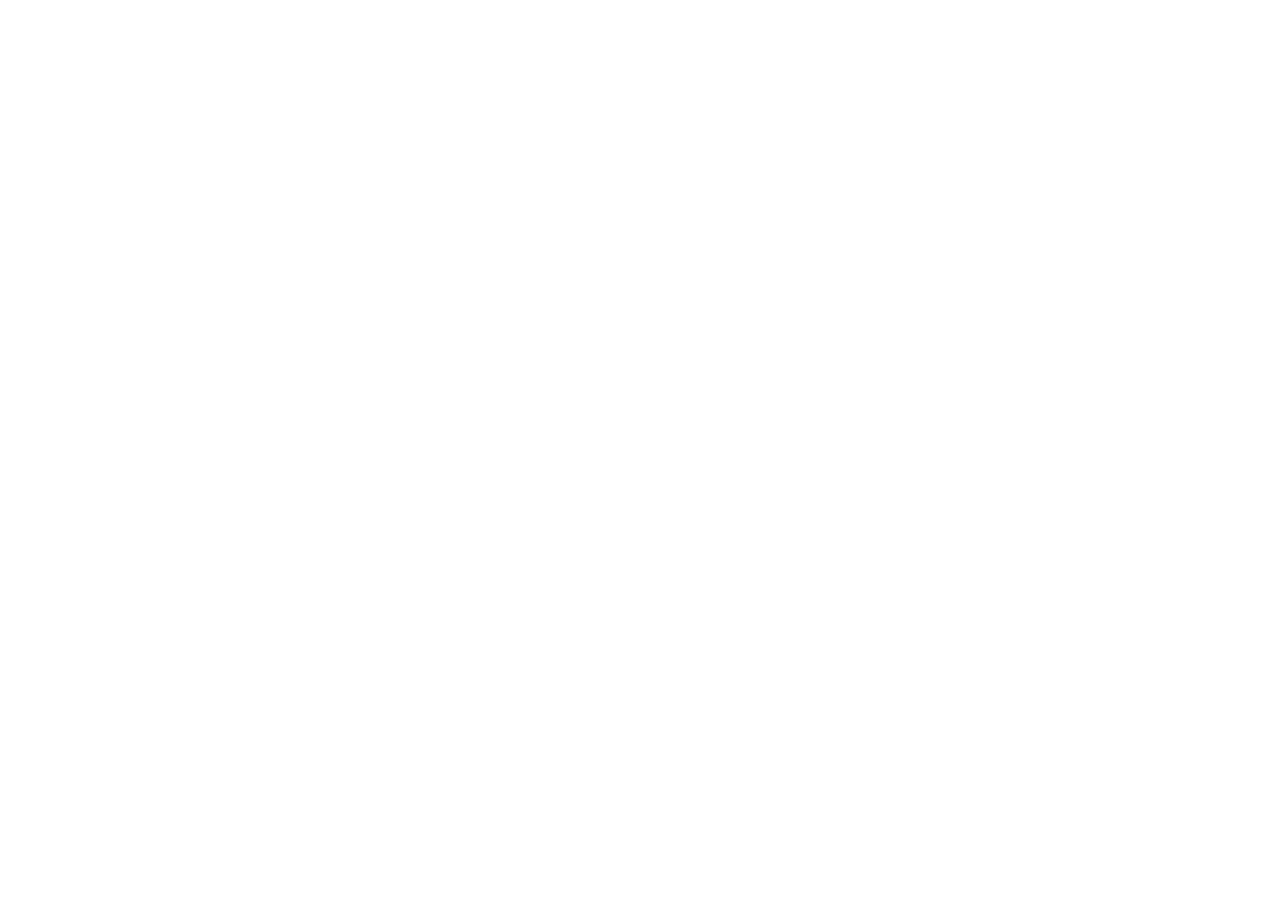
==== SomeBeerApp/index.html @ 3b5b97d8 "add SomeBeerApp" ====
<!doctype html><html lang="en"><head><meta charset="utf-8"/><link rel="shortcut icon" href="/favicon.ico"/><meta name="viewport" content="width=device-width,initial-scale=1"/><meta name="theme-color" content="#000000"/><meta name="description" content="The best choice in Europe! Buy the best craft beers online : American Beers, India Pale Ale, Imperial Stout, Trappist, Lambic."/><meta name="keywords" content="online beer shop,belgian beers,craft beer,american beer,buy craft beer online,buy american beer online,beer shop,buy belgian beers online,buy american beers online,buy craft beer online,trappist,beer online,ipa,craft beer online,beer glasses,beer gift"/><meta name="author" content="Klinovitsky Aleksey"/><title>Some Beer Shop</title><link href="/static/css/main.a53e02bb.chunk.css" rel="stylesheet"></head><body><noscript>You need to enable JavaScript to run this app.</noscript><div id="root"></div><script>!function(l){function e(e){for(var r,t,n=e[0],o=e[1],u=e[2],f=0,i=[];f<n.length;f++)t=n[f],p[t]&&i.push(p[t][0]),p[t]=0;for(r in o)Object.prototype.hasOwnProperty.call(o,r)&&(l[r]=o[r]);for(s&&s(e);i.length;)i.shift()();return c.push.apply(c,u||[]),a()}function a(){for(var e,r=0;r<c.length;r++){for(var t=c[r],n=!0,o=1;o<t.length;o++){var u=t[o];0!==p[u]&&(n=!1)}n&&(c.splice(r--,1),e=f(f.s=t[0]))}return e}var t={},p={1:0},c=[];function f(e){if(t[e])return t[e].exports;var r=t[e]={i:e,l:!1,exports:{}};return l[e].call(r.exports,r,r.exports,f),r.l=!0,r.exports}f.m=l,f.c=t,f.d=function(e,r,t){f.o(e,r)||Object.defineProperty(e,r,{enumerable:!0,get:t})},f.r=function(e){"undefined"!=typeof Symbol&&Symbol.toStringTag&&Object.defineProperty(e,Symbol.toStringTag,{value:"Module"}),Object.defineProperty(e,"__esModule",{value:!0})},f.t=function(r,e){if(1&e&&(r=f(r)),8&e)return r;if(4&e&&"object"==typeof r&&r&&r.__esModule)return r;var t=Object.create(null);if(f.r(t),Object.defineProperty(t,"default",{enumerable:!0,value:r}),2&e&&"string"!=typeof r)for(var n in r)f.d(t,n,function(e){return r[e]}.bind(null,n));return t},f.n=function(e){var r=e&&e.__esModule?function(){return e.default}:function(){return e};return f.d(r,"a",r),r},f.o=function(e,r){return Object.prototype.hasOwnProperty.call(e,r)},f.p="/";var r=window.webpackJsonp=window.webpackJsonp||[],n=r.push.bind(r);r.push=e,r=r.slice();for(var o=0;o<r.length;o++)e(r[o]);var s=n;a()}([])</script><script src="/static/js/2.7512cbc0.chunk.js"></script><script src="/static/js/main.47fc6f06.chunk.js"></script></body></html>
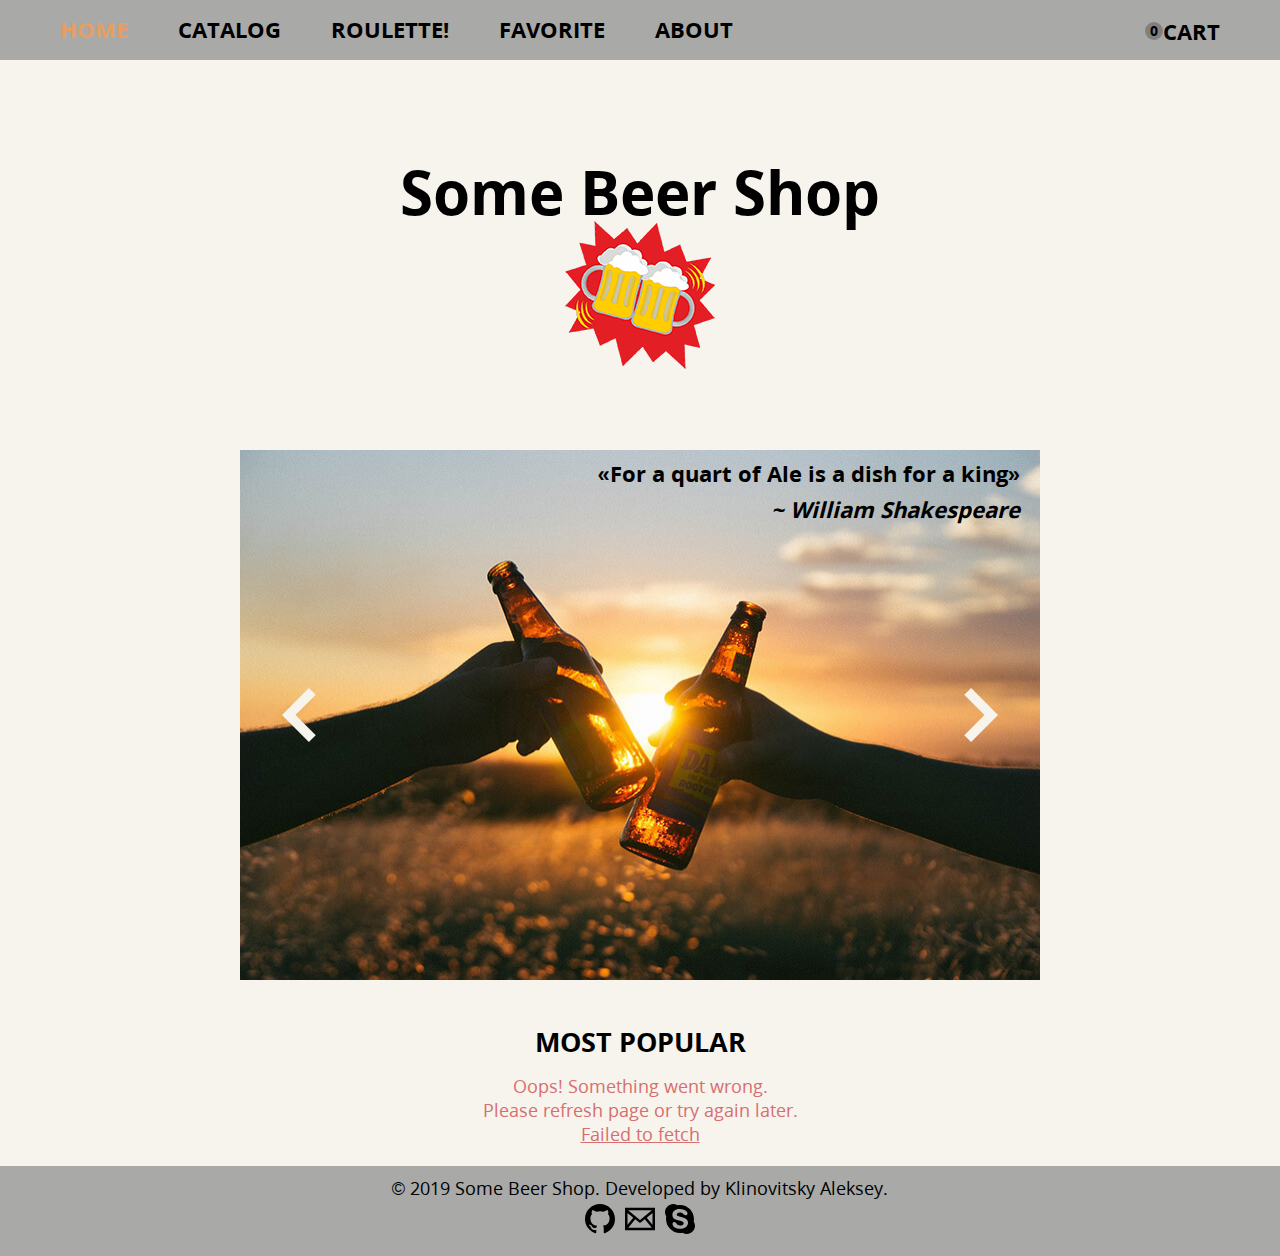
==== commit 13fe09be: "SomeBeerApp fix 1" ====
--- a/SomeBeerApp/index.html
+++ b/SomeBeerApp/index.html
@@ -1 +1 @@
-<!doctype html><html lang="en"><head><meta charset="utf-8"/><link rel="shortcut icon" href="/favicon.ico"/><meta name="viewport" content="width=device-width,initial-scale=1"/><meta name="theme-color" content="#000000"/><meta name="description" content="The best choice in Europe! Buy the best craft beers online : American Beers, India Pale Ale, Imperial Stout, Trappist, Lambic."/><meta name="keywords" content="online beer shop,belgian beers,craft beer,american beer,buy craft beer online,buy american beer online,beer shop,buy belgian beers online,buy american beers online,buy craft beer online,trappist,beer online,ipa,craft beer online,beer glasses,beer gift"/><meta name="author" content="Klinovitsky Aleksey"/><title>Some Beer Shop</title><link href="/static/css/main.a53e02bb.chunk.css" rel="stylesheet"></head><body><noscript>You need to enable JavaScript to run this app.</noscript><div id="root"></div><script>!function(l){function e(e){for(var r,t,n=e[0],o=e[1],u=e[2],f=0,i=[];f<n.length;f++)t=n[f],p[t]&&i.push(p[t][0]),p[t]=0;for(r in o)Object.prototype.hasOwnProperty.call(o,r)&&(l[r]=o[r]);for(s&&s(e);i.length;)i.shift()();return c.push.apply(c,u||[]),a()}function a(){for(var e,r=0;r<c.length;r++){for(var t=c[r],n=!0,o=1;o<t.length;o++){var u=t[o];0!==p[u]&&(n=!1)}n&&(c.splice(r--,1),e=f(f.s=t[0]))}return e}var t={},p={1:0},c=[];function f(e){if(t[e])return t[e].exports;var r=t[e]={i:e,l:!1,exports:{}};return l[e].call(r.exports,r,r.exports,f),r.l=!0,r.exports}f.m=l,f.c=t,f.d=function(e,r,t){f.o(e,r)||Object.defineProperty(e,r,{enumerable:!0,get:t})},f.r=function(e){"undefined"!=typeof Symbol&&Symbol.toStringTag&&Object.defineProperty(e,Symbol.toStringTag,{value:"Module"}),Object.defineProperty(e,"__esModule",{value:!0})},f.t=function(r,e){if(1&e&&(r=f(r)),8&e)return r;if(4&e&&"object"==typeof r&&r&&r.__esModule)return r;var t=Object.create(null);if(f.r(t),Object.defineProperty(t,"default",{enumerable:!0,value:r}),2&e&&"string"!=typeof r)for(var n in r)f.d(t,n,function(e){return r[e]}.bind(null,n));return t},f.n=function(e){var r=e&&e.__esModule?function(){return e.default}:function(){return e};return f.d(r,"a",r),r},f.o=function(e,r){return Object.prototype.hasOwnProperty.call(e,r)},f.p="/";var r=window.webpackJsonp=window.webpackJsonp||[],n=r.push.bind(r);r.push=e,r=r.slice();for(var o=0;o<r.length;o++)e(r[o]);var s=n;a()}([])</script><script src="/static/js/2.7512cbc0.chunk.js"></script><script src="/static/js/main.47fc6f06.chunk.js"></script></body></html>+<!doctype html><html lang="en"><head><meta charset="utf-8"/><link rel="shortcut icon" href="/SomeBeerApp/favicon.ico"/><meta name="viewport" content="width=device-width,initial-scale=1"/><meta name="theme-color" content="#000000"/><meta name="description" content="The best choice in Europe! Buy the best craft beers online : American Beers, India Pale Ale, Imperial Stout, Trappist, Lambic."/><meta name="keywords" content="online beer shop,belgian beers,craft beer,american beer,buy craft beer online,buy american beer online,beer shop,buy belgian beers online,buy american beers online,buy craft beer online,trappist,beer online,ipa,craft beer online,beer glasses,beer gift"/><meta name="author" content="Klinovitsky Aleksey"/><title>Some Beer Shop</title><link href="/SomeBeerApp/static/css/main.ad1a94b5.chunk.css" rel="stylesheet"></head><body><noscript>You need to enable JavaScript to run this app.</noscript><div id="root"></div><script>!function(l){function e(e){for(var r,t,n=e[0],o=e[1],u=e[2],f=0,i=[];f<n.length;f++)t=n[f],a[t]&&i.push(a[t][0]),a[t]=0;for(r in o)Object.prototype.hasOwnProperty.call(o,r)&&(l[r]=o[r]);for(s&&s(e);i.length;)i.shift()();return c.push.apply(c,u||[]),p()}function p(){for(var e,r=0;r<c.length;r++){for(var t=c[r],n=!0,o=1;o<t.length;o++){var u=t[o];0!==a[u]&&(n=!1)}n&&(c.splice(r--,1),e=f(f.s=t[0]))}return e}var t={},a={1:0},c=[];function f(e){if(t[e])return t[e].exports;var r=t[e]={i:e,l:!1,exports:{}};return l[e].call(r.exports,r,r.exports,f),r.l=!0,r.exports}f.m=l,f.c=t,f.d=function(e,r,t){f.o(e,r)||Object.defineProperty(e,r,{enumerable:!0,get:t})},f.r=function(e){"undefined"!=typeof Symbol&&Symbol.toStringTag&&Object.defineProperty(e,Symbol.toStringTag,{value:"Module"}),Object.defineProperty(e,"__esModule",{value:!0})},f.t=function(r,e){if(1&e&&(r=f(r)),8&e)return r;if(4&e&&"object"==typeof r&&r&&r.__esModule)return r;var t=Object.create(null);if(f.r(t),Object.defineProperty(t,"default",{enumerable:!0,value:r}),2&e&&"string"!=typeof r)for(var n in r)f.d(t,n,function(e){return r[e]}.bind(null,n));return t},f.n=function(e){var r=e&&e.__esModule?function(){return e.default}:function(){return e};return f.d(r,"a",r),r},f.o=function(e,r){return Object.prototype.hasOwnProperty.call(e,r)},f.p="/SomeBeerApp/";var r=window.webpackJsonp=window.webpackJsonp||[],n=r.push.bind(r);r.push=e,r=r.slice();for(var o=0;o<r.length;o++)e(r[o]);var s=n;p()}([])</script><script src="/SomeBeerApp/static/js/2.7512cbc0.chunk.js"></script><script src="/SomeBeerApp/static/js/main.47fc6f06.chunk.js"></script></body></html>